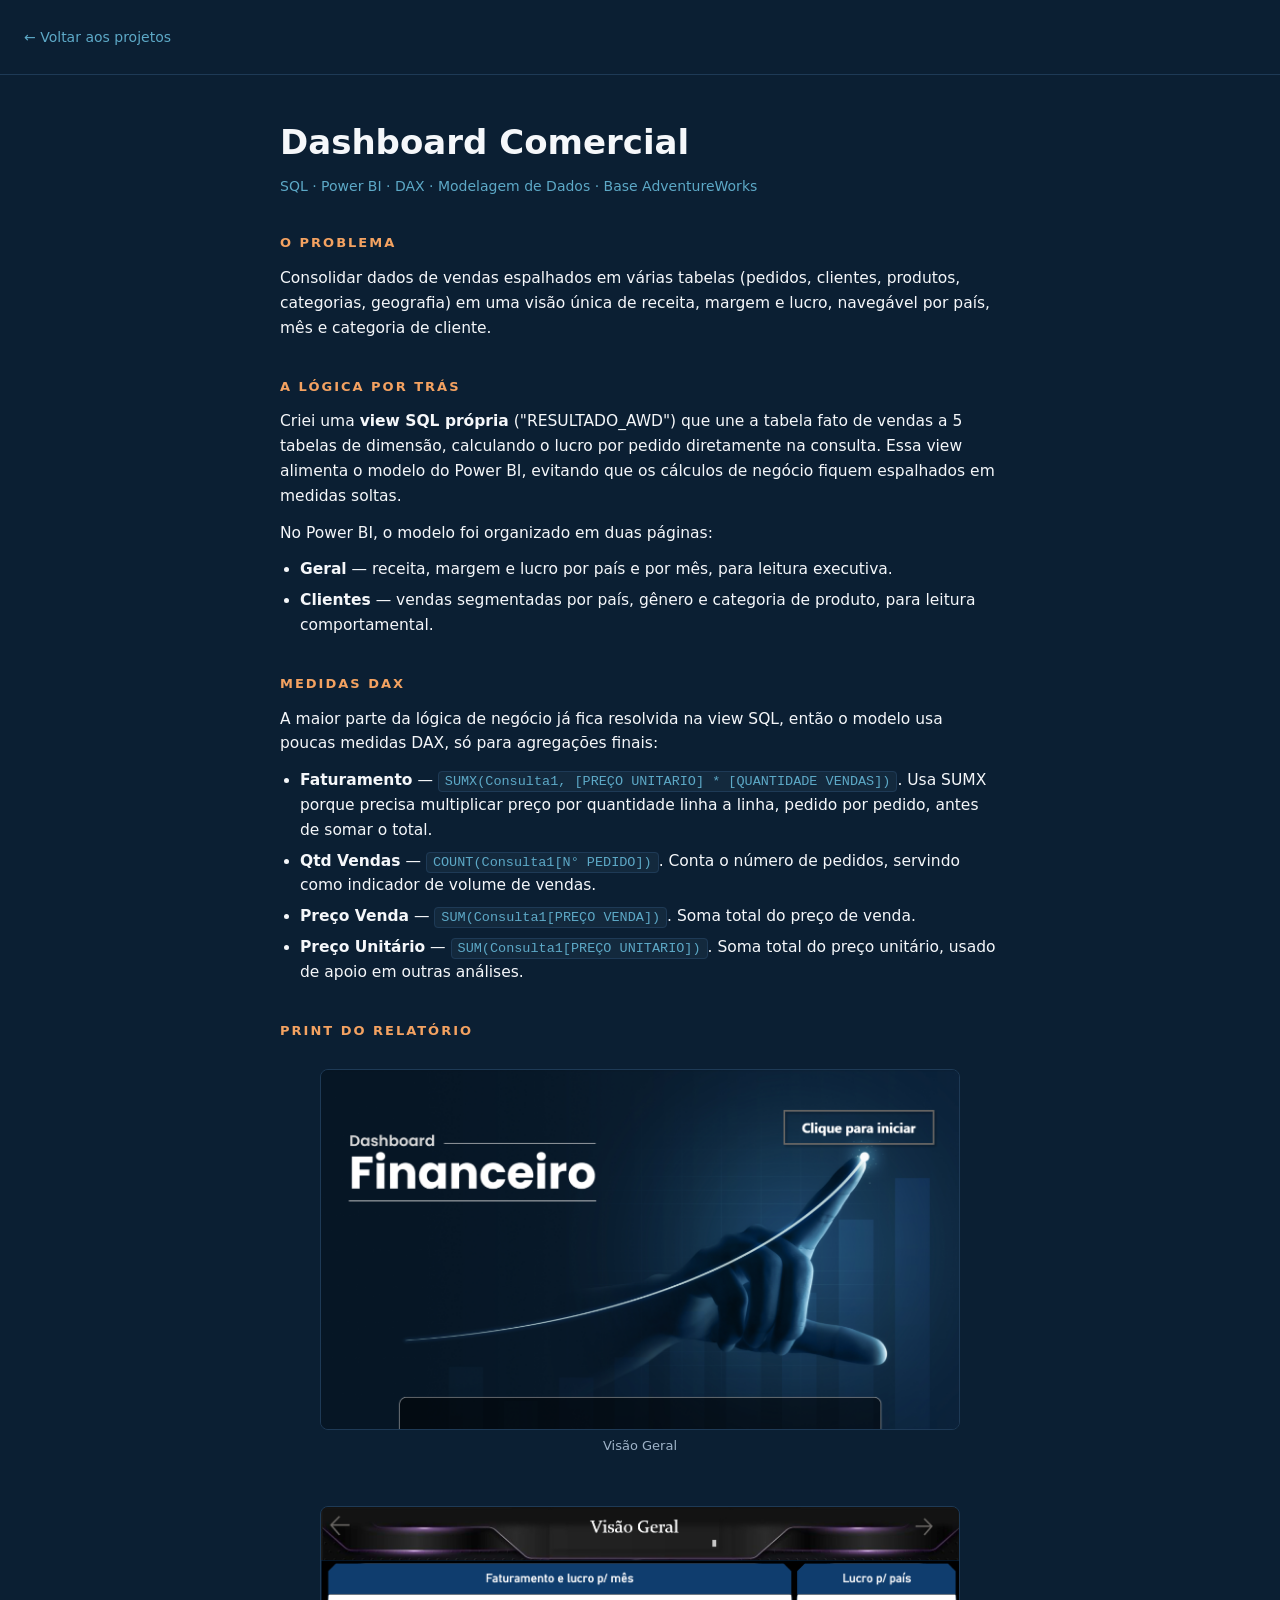
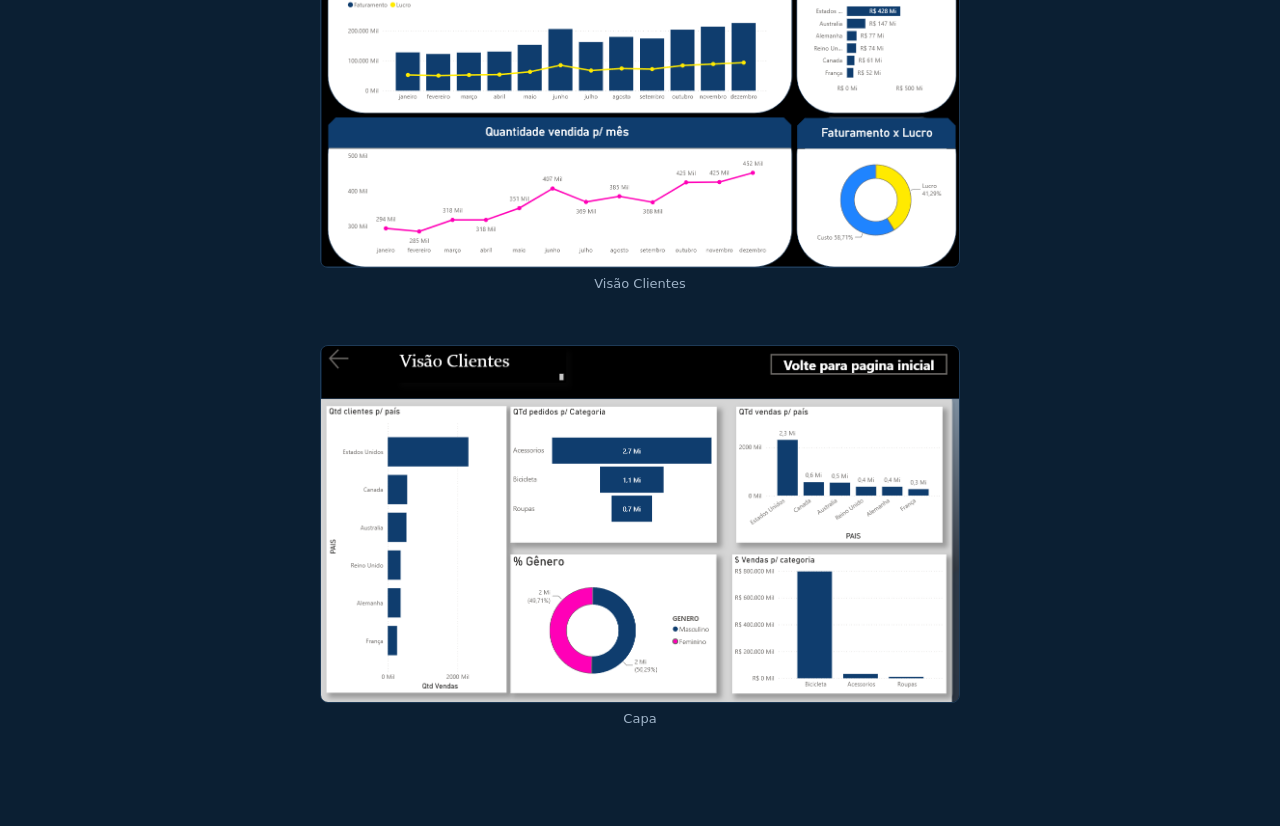
==== dashboard-comercial.html @ 03317532 "Adiciona portfólio" ====
<!DOCTYPE html>
<html lang="pt-BR">
<head>
<meta charset="UTF-8">
<meta name="viewport" content="width=device-width, initial-scale=1">
<title>Dashboard Comercial — Vitor Vieira Souza</title>
<style>
  :root{--bg:#0B1F33;--bg2:#13293D;--card:#16324A;--border:#1E3A56;--text:#F5F7FA;--muted:#9FB3C8;--accent:#5DA9C7;--accent2:#F4A261;}
  *{box-sizing:border-box;}
  body{margin:0;background:var(--bg);color:var(--text);font-family:"Segoe UI",system-ui,-apple-system,sans-serif;line-height:1.6;}
  .top{padding:24px;border-bottom:1px solid var(--border);}
  .top a{color:var(--accent);text-decoration:none;font-size:14px;}
  main{max-width:760px;margin:0 auto;padding:40px 20px 80px;}
  h1{font-size:clamp(24px,4vw,34px);margin:0 0 6px;}
  .tools{color:var(--accent);font-size:14px;margin-bottom:28px;}
  h2{color:var(--accent2);font-size:13px;letter-spacing:2px;text-transform:uppercase;margin:36px 0 12px;}
  p{color:var(--text);font-size:15.5px;margin:0 0 12px;}
  .shots{display:flex;flex-direction:column;gap:18px;margin-top:8px;}
  .shots img{width:100%;border-radius:8px;border:1px solid var(--border);display:block;}
  .shots figcaption{color:var(--muted);font-size:13px;margin-top:6px;text-align:center;}
  ul{color:var(--text);font-size:15.5px;padding-left:20px;margin:0;}
  li{margin-bottom:6px;}
  code{background:var(--bg2);border:1px solid var(--border);padding:2px 6px;border-radius:4px;font-size:13.5px;color:var(--accent);}
</style>
</head>
<body>
<div class="top"><a href="index.html">← Voltar aos projetos</a></div>
<main>
  <h1>Dashboard Comercial</h1>
  <div class="tools">SQL · Power BI · DAX · Modelagem de Dados · Base AdventureWorks</div>

  <h2>O problema</h2>
  <p>Consolidar dados de vendas espalhados em várias tabelas (pedidos, clientes, produtos, categorias, geografia) em uma visão única de receita, margem e lucro, navegável por país, mês e categoria de cliente.</p>

  <h2>A lógica por trás</h2>
  <p>Criei uma <strong>view SQL própria</strong> ("RESULTADO_AWD") que une a tabela fato de vendas a 5 tabelas de dimensão, calculando o lucro por pedido diretamente na consulta. Essa view alimenta o modelo do Power BI, evitando que os cálculos de negócio fiquem espalhados em medidas soltas.</p>
  <p>No Power BI, o modelo foi organizado em duas páginas:</p>
  <ul>
    <li><strong>Geral</strong> — receita, margem e lucro por país e por mês, para leitura executiva.</li>
    <li><strong>Clientes</strong> — vendas segmentadas por país, gênero e categoria de produto, para leitura comportamental.</li>
  </ul>

  <h2>Medidas DAX</h2>
  <p>A maior parte da lógica de negócio já fica resolvida na view SQL, então o modelo usa poucas medidas DAX, só para agregações finais:</p>
  <ul>
    <li><strong>Faturamento</strong> — <code>SUMX(Consulta1, [PREÇO UNITARIO] * [QUANTIDADE VENDAS])</code>. Usa SUMX porque precisa multiplicar preço por quantidade linha a linha, pedido por pedido, antes de somar o total.</li>
    <li><strong>Qtd Vendas</strong> — <code>COUNT(Consulta1[N° PEDIDO])</code>. Conta o número de pedidos, servindo como indicador de volume de vendas.</li>
    <li><strong>Preço Venda</strong> — <code>SUM(Consulta1[PREÇO VENDA])</code>. Soma total do preço de venda.</li>
    <li><strong>Preço Unitário</strong> — <code>SUM(Consulta1[PREÇO UNITARIO])</code>. Soma total do preço unitário, usado de apoio em outras análises.</li>
  </ul>

  <h2>Print do relatório</h2>
  <div class="shots">
    <figure><img src="img/comercial-geral.png" alt="Visão geral de faturamento e lucro"><figcaption>Visão Geral</figcaption></figure>
    <figure><img src="img/comercial-clientes.png" alt="Visão de clientes por país, gênero e categoria"><figcaption>Visão Clientes</figcaption></figure>
    <figure><img src="img/comercial-capa.png" alt="Capa do dashboard comercial"><figcaption>Capa</figcaption></figure>
  </div>
</main>
</body>
</html>
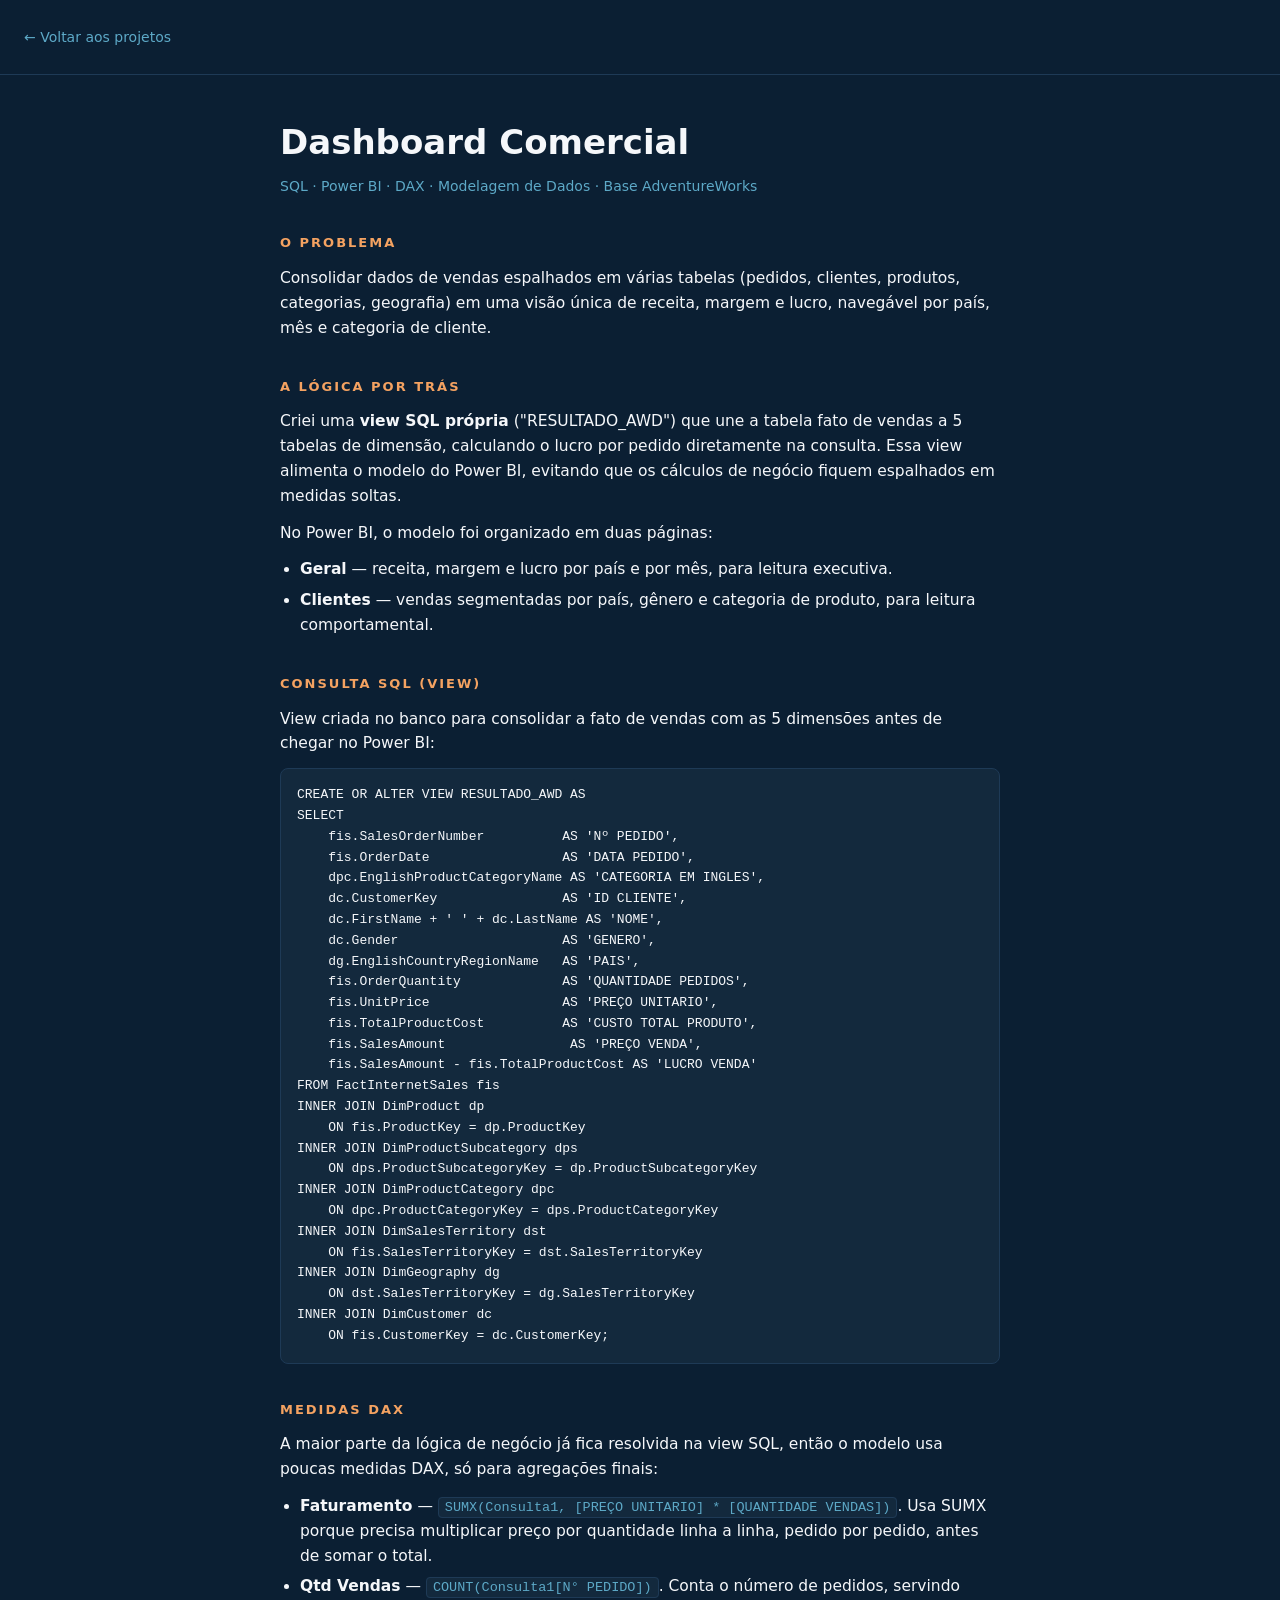
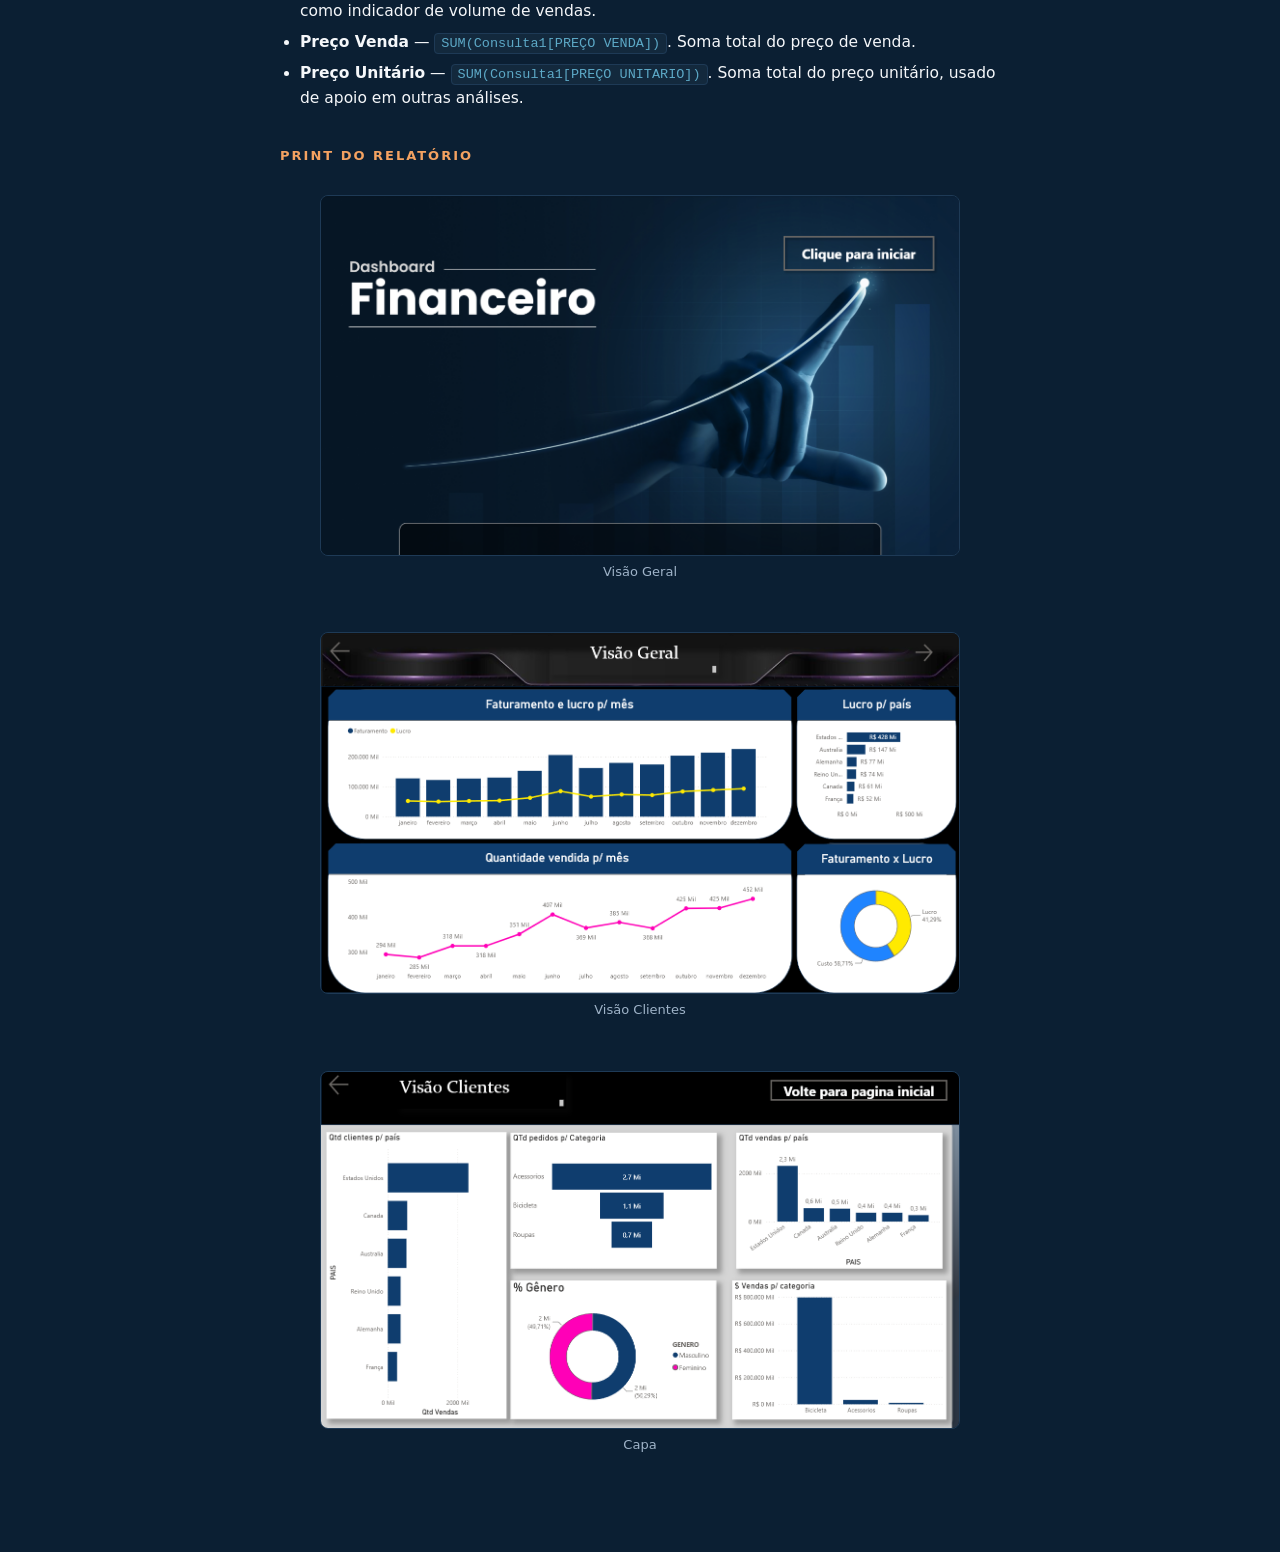
==== commit 0f76905c: "html atualizado" ====
--- a/dashboard-comercial.html
+++ b/dashboard-comercial.html
@@ -21,6 +21,8 @@
   ul{color:var(--text);font-size:15.5px;padding-left:20px;margin:0;}
   li{margin-bottom:6px;}
   code{background:var(--bg2);border:1px solid var(--border);padding:2px 6px;border-radius:4px;font-size:13.5px;color:var(--accent);}
+  pre{background:var(--bg2);border:1px solid var(--border);border-radius:8px;padding:16px;overflow-x:auto;margin:0 0 4px;}
+  pre code{background:none;border:none;padding:0;color:var(--text);font-size:13px;line-height:1.5;white-space:pre;}
 </style>
 </head>
 <body>
@@ -40,6 +42,36 @@
     <li><strong>Clientes</strong> — vendas segmentadas por país, gênero e categoria de produto, para leitura comportamental.</li>
   </ul>
 
+  <h2>Consulta SQL (view)</h2>
+  <p>View criada no banco para consolidar a fato de vendas com as 5 dimensões antes de chegar no Power BI:</p>
+  <pre><code>CREATE OR ALTER VIEW RESULTADO_AWD AS
+SELECT
+    fis.SalesOrderNumber          AS 'Nº PEDIDO',
+    fis.OrderDate                 AS 'DATA PEDIDO',
+    dpc.EnglishProductCategoryName AS 'CATEGORIA EM INGLES',
+    dc.CustomerKey                AS 'ID CLIENTE',
+    dc.FirstName + ' ' + dc.LastName AS 'NOME',
+    dc.Gender                     AS 'GENERO',
+    dg.EnglishCountryRegionName   AS 'PAIS',
+    fis.OrderQuantity             AS 'QUANTIDADE PEDIDOS',
+    fis.UnitPrice                 AS 'PREÇO UNITARIO',
+    fis.TotalProductCost          AS 'CUSTO TOTAL PRODUTO',
+    fis.SalesAmount                AS 'PREÇO VENDA',
+    fis.SalesAmount - fis.TotalProductCost AS 'LUCRO VENDA'
+FROM FactInternetSales fis
+INNER JOIN DimProduct dp
+    ON fis.ProductKey = dp.ProductKey
+INNER JOIN DimProductSubcategory dps
+    ON dps.ProductSubcategoryKey = dp.ProductSubcategoryKey
+INNER JOIN DimProductCategory dpc
+    ON dpc.ProductCategoryKey = dps.ProductCategoryKey
+INNER JOIN DimSalesTerritory dst
+    ON fis.SalesTerritoryKey = dst.SalesTerritoryKey
+INNER JOIN DimGeography dg
+    ON dst.SalesTerritoryKey = dg.SalesTerritoryKey
+INNER JOIN DimCustomer dc
+    ON fis.CustomerKey = dc.CustomerKey;</code></pre>
+
   <h2>Medidas DAX</h2>
   <p>A maior parte da lógica de negócio já fica resolvida na view SQL, então o modelo usa poucas medidas DAX, só para agregações finais:</p>
   <ul>
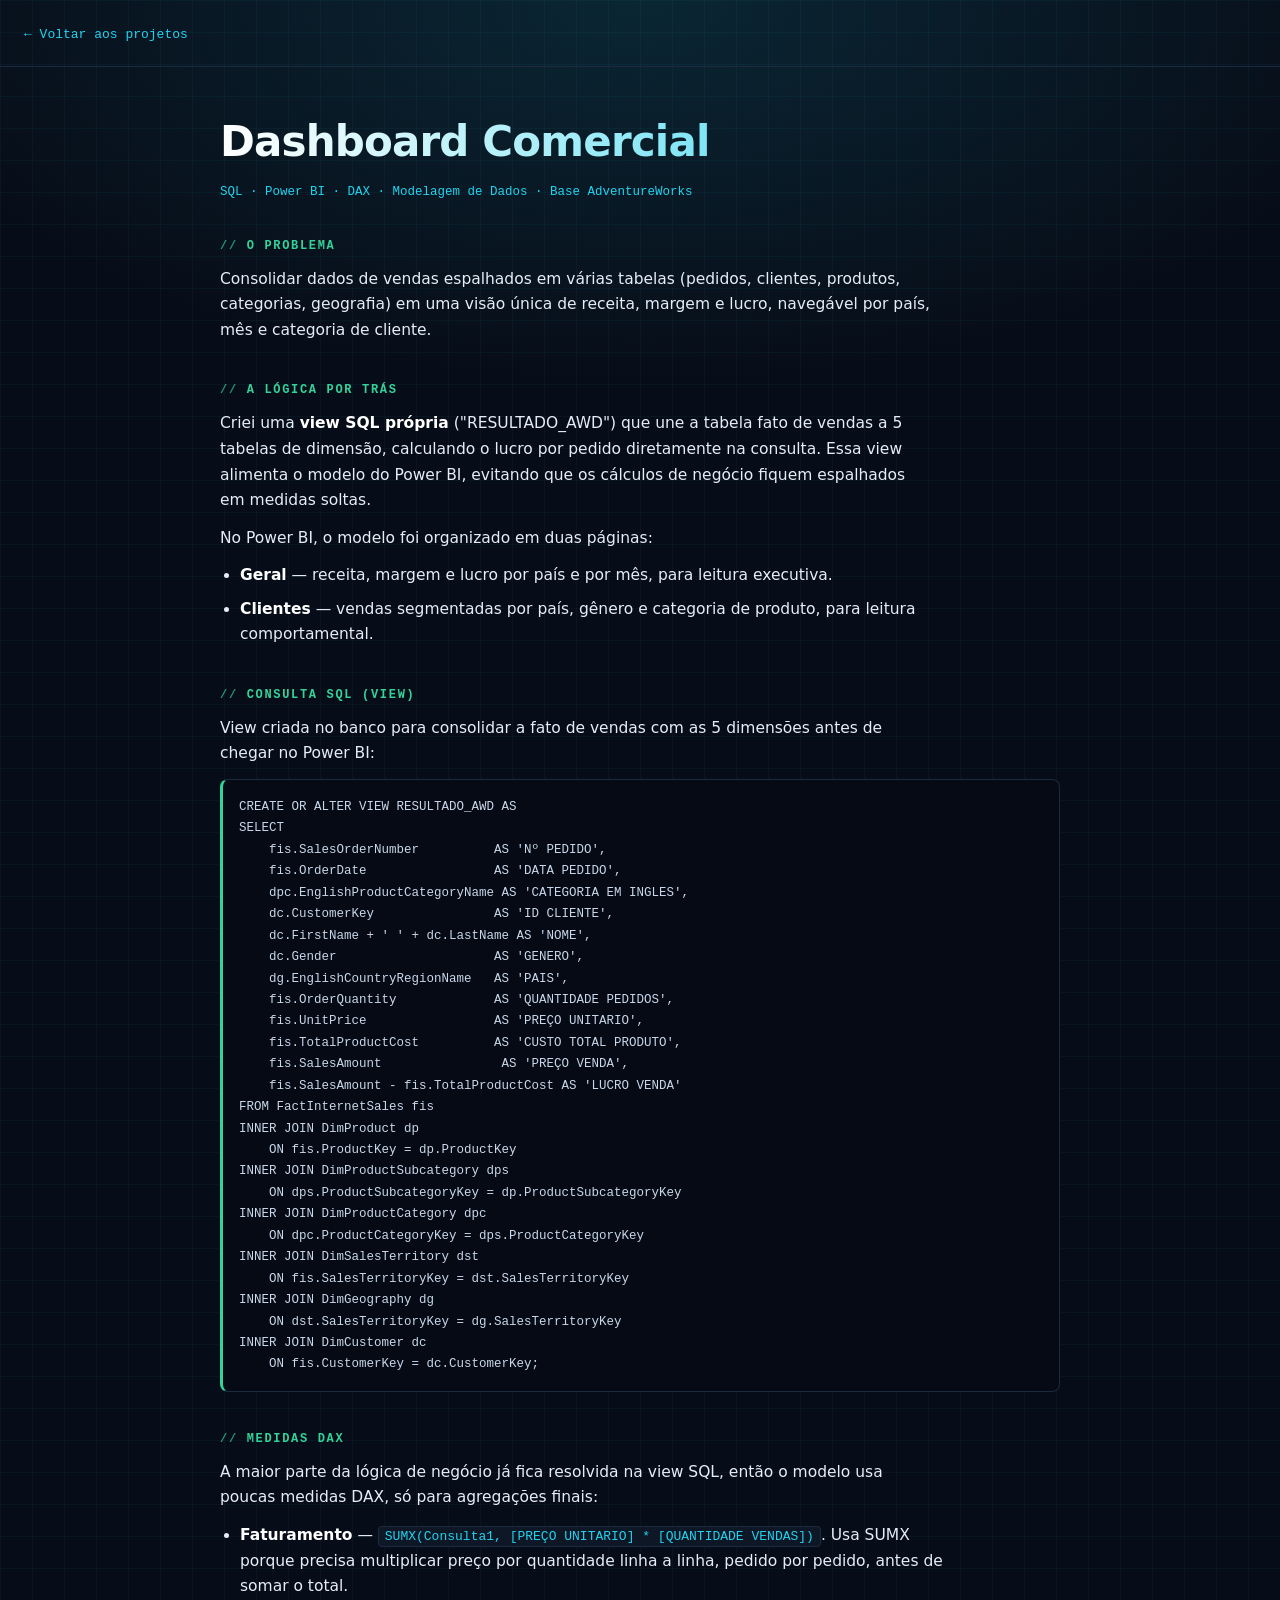
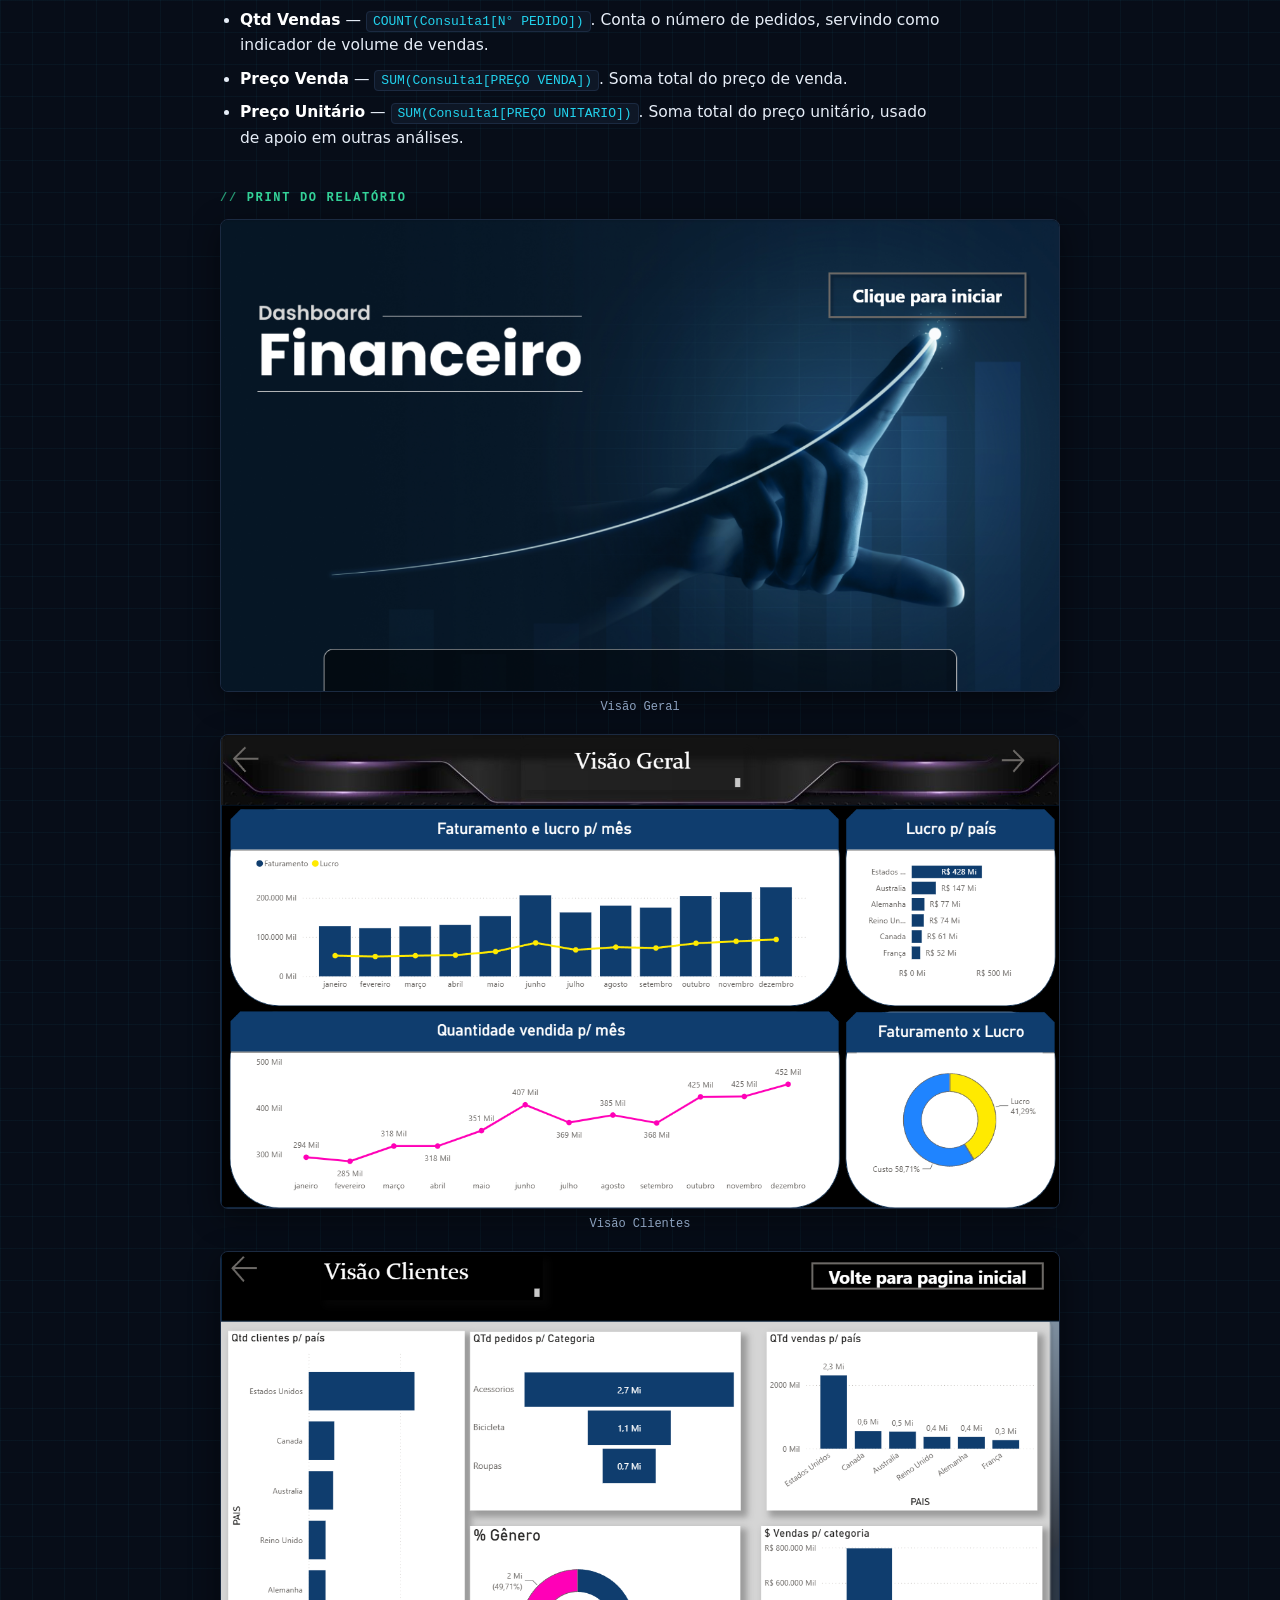
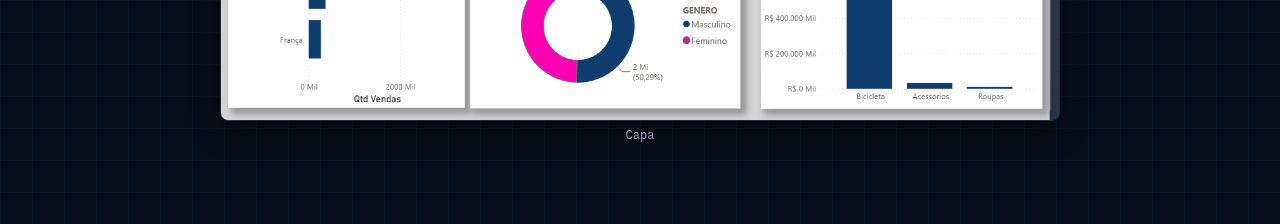
==== commit 6c68d534: "Add files via upload" ====
--- a/dashboard-comercial.html
+++ b/dashboard-comercial.html
@@ -4,26 +4,7 @@
 <meta charset="UTF-8">
 <meta name="viewport" content="width=device-width, initial-scale=1">
 <title>Dashboard Comercial — Vitor Vieira Souza</title>
-<style>
-  :root{--bg:#0B1F33;--bg2:#13293D;--card:#16324A;--border:#1E3A56;--text:#F5F7FA;--muted:#9FB3C8;--accent:#5DA9C7;--accent2:#F4A261;}
-  *{box-sizing:border-box;}
-  body{margin:0;background:var(--bg);color:var(--text);font-family:"Segoe UI",system-ui,-apple-system,sans-serif;line-height:1.6;}
-  .top{padding:24px;border-bottom:1px solid var(--border);}
-  .top a{color:var(--accent);text-decoration:none;font-size:14px;}
-  main{max-width:760px;margin:0 auto;padding:40px 20px 80px;}
-  h1{font-size:clamp(24px,4vw,34px);margin:0 0 6px;}
-  .tools{color:var(--accent);font-size:14px;margin-bottom:28px;}
-  h2{color:var(--accent2);font-size:13px;letter-spacing:2px;text-transform:uppercase;margin:36px 0 12px;}
-  p{color:var(--text);font-size:15.5px;margin:0 0 12px;}
-  .shots{display:flex;flex-direction:column;gap:18px;margin-top:8px;}
-  .shots img{width:100%;border-radius:8px;border:1px solid var(--border);display:block;}
-  .shots figcaption{color:var(--muted);font-size:13px;margin-top:6px;text-align:center;}
-  ul{color:var(--text);font-size:15.5px;padding-left:20px;margin:0;}
-  li{margin-bottom:6px;}
-  code{background:var(--bg2);border:1px solid var(--border);padding:2px 6px;border-radius:4px;font-size:13.5px;color:var(--accent);}
-  pre{background:var(--bg2);border:1px solid var(--border);border-radius:8px;padding:16px;overflow-x:auto;margin:0 0 4px;}
-  pre code{background:none;border:none;padding:0;color:var(--text);font-size:13px;line-height:1.5;white-space:pre;}
-</style>
+<link rel="stylesheet" href="style.css">
 </head>
 <body>
 <div class="top"><a href="index.html">← Voltar aos projetos</a></div>
--- a/style.css
+++ b/style.css
@@ -0,0 +1,37 @@
+:root{--bg:#070D18;--surface:#0E1726;--code:#050A14;--border:#1B2A41;--text:#E6EDF7;--muted:#8DA2BF;--cyan:#22D3EE;--green:#34D399;--mono:"JetBrains Mono",ui-monospace,"SF Mono",Menlo,Consolas,monospace;color-scheme:dark;}
+*{box-sizing:border-box;}
+body{margin:0;color:var(--text);font-family:"Inter","Segoe UI",system-ui,-apple-system,sans-serif;line-height:1.65;background:radial-gradient(60% 380px at 50% 0,rgba(34,211,238,.13),transparent),linear-gradient(rgba(34,211,238,.045) 1px,transparent 1px) 0 0/32px 32px,linear-gradient(90deg,rgba(34,211,238,.045) 1px,transparent 1px) 0 0/32px 32px,var(--bg);}
+header{padding:64px 24px 36px;text-align:center;border-bottom:1px solid var(--border);}
+h1{margin:0 0 8px;font-size:clamp(26px,5vw,42px);letter-spacing:-.02em;background:linear-gradient(90deg,#fff,var(--cyan));-webkit-background-clip:text;background-clip:text;color:transparent;}
+header p{margin:0;color:var(--muted);font:14px var(--mono);}
+.links{margin-top:20px;display:flex;gap:12px;justify-content:center;flex-wrap:wrap;}
+.links a{color:var(--cyan);text-decoration:none;border:1px solid var(--border);background:var(--surface);padding:7px 16px;border-radius:6px;font:13px var(--mono);}
+.links a:hover{border-color:var(--cyan);}
+.top{padding:20px 24px;border-bottom:1px solid var(--border);}
+.top a{color:var(--cyan);text-decoration:none;font:13px var(--mono);}
+main{max-width:880px;margin:0 auto;padding:40px 20px 80px;counter-reset:p;}
+.top ~ main p,.top ~ main li{max-width:72ch;}
+.tools{color:var(--cyan);font:12.5px var(--mono);margin:0 0 28px;}
+h2{color:var(--green);font:600 12px var(--mono);letter-spacing:.14em;text-transform:uppercase;margin:40px 0 14px;}
+h2::before{content:"// ";opacity:.7;}
+p{font-size:15.5px;margin:0 0 12px;}
+ul{padding-left:20px;margin:0;}
+li{margin-bottom:8px;font-size:15.5px;}
+strong{color:#fff;}
+a.card{display:block;background:var(--surface);border:1px solid var(--border);border-left:3px solid var(--cyan);border-radius:10px;padding:22px 24px;margin-bottom:16px;text-decoration:none;color:inherit;transition:border-color .15s,box-shadow .15s;}
+a.card:hover{border-color:var(--cyan);box-shadow:0 0 24px rgba(34,211,238,.15);}
+a.card h3{margin:0 0 4px;font-size:19px;}
+a.card h3::before{counter-increment:p;content:"0" counter(p);font:12px var(--mono);color:var(--green);margin-right:10px;}
+.card .tools{margin:0 0 10px;}
+.card p{margin:0;color:var(--muted);font-size:15px;}
+.go{display:inline-block;margin-top:12px;color:var(--cyan);font:13px var(--mono);}
+.skills{display:flex;flex-wrap:wrap;gap:8px;}
+.skills span{background:var(--surface);border:1px solid var(--border);padding:5px 12px;border-radius:6px;font:12.5px var(--mono);color:var(--cyan);}
+code{background:var(--surface);border:1px solid var(--border);padding:2px 6px;border-radius:4px;font:13px var(--mono);color:var(--cyan);}
+pre{background:var(--code);border:1px solid var(--border);border-left:3px solid var(--green);border-radius:8px;padding:16px;overflow-x:auto;margin:0 0 4px;}
+pre code{background:none;border:0;padding:0;color:#C9D7EA;font-size:12.5px;line-height:1.55;white-space:pre;}
+.shots{display:flex;flex-direction:column;gap:20px;margin-top:8px;}
+.shots figure{margin:0;}
+.shots img{width:100%;display:block;border-radius:8px;border:1px solid var(--border);box-shadow:0 8px 30px rgba(0,0,0,.45);}
+.shots figcaption{color:var(--muted);font:12px var(--mono);margin-top:8px;text-align:center;}
+footer{text-align:center;padding:28px;color:var(--muted);font:12px var(--mono);border-top:1px solid var(--border);}
